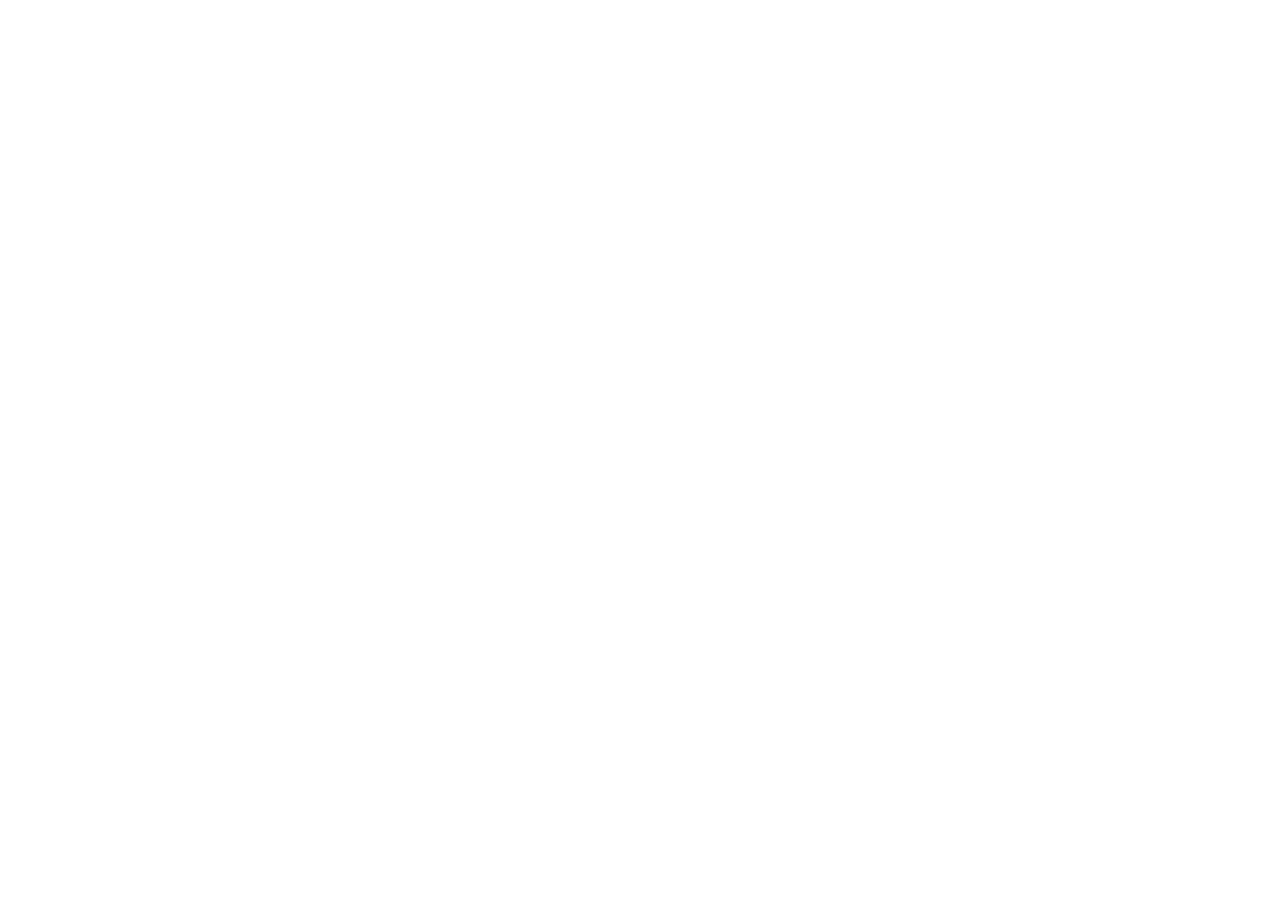
==== index.html @ d8d83580 "just connect the github" ====
<!doctype html>
<html lang="en">
  <head>
    <meta charset="utf-8">
    <meta name="viewport" content="width=device-width, initial-scale=1">
    <title>Geometry Genius</title>
    <link href="https://cdn.jsdelivr.net/npm/bootstrap@5.3.0-alpha1/dist/css/bootstrap.min.css" rel="stylesheet" integrity="sha384-GLhlTQ8iRABdZLl6O3oVMWSktQOp6b7In1Zl3/Jr59b6EGGoI1aFkw7cmDA6j6gD" crossorigin="anonymous">
    <link rel="stylesheet" href="style.css">
  </head>
  <body>
    
    <script src="https://cdn.jsdelivr.net/npm/bootstrap@5.3.0-alpha1/dist/js/bootstrap.bundle.min.js" integrity="sha384-w76AqPfDkMBDXo30jS1Sgez6pr3x5MlQ1ZAGC+nuZB+EYdgRZgiwxhTBTkF7CXvN" crossorigin="anonymous"></script>
    <script src="app.js"></script>
  </body>
</html>
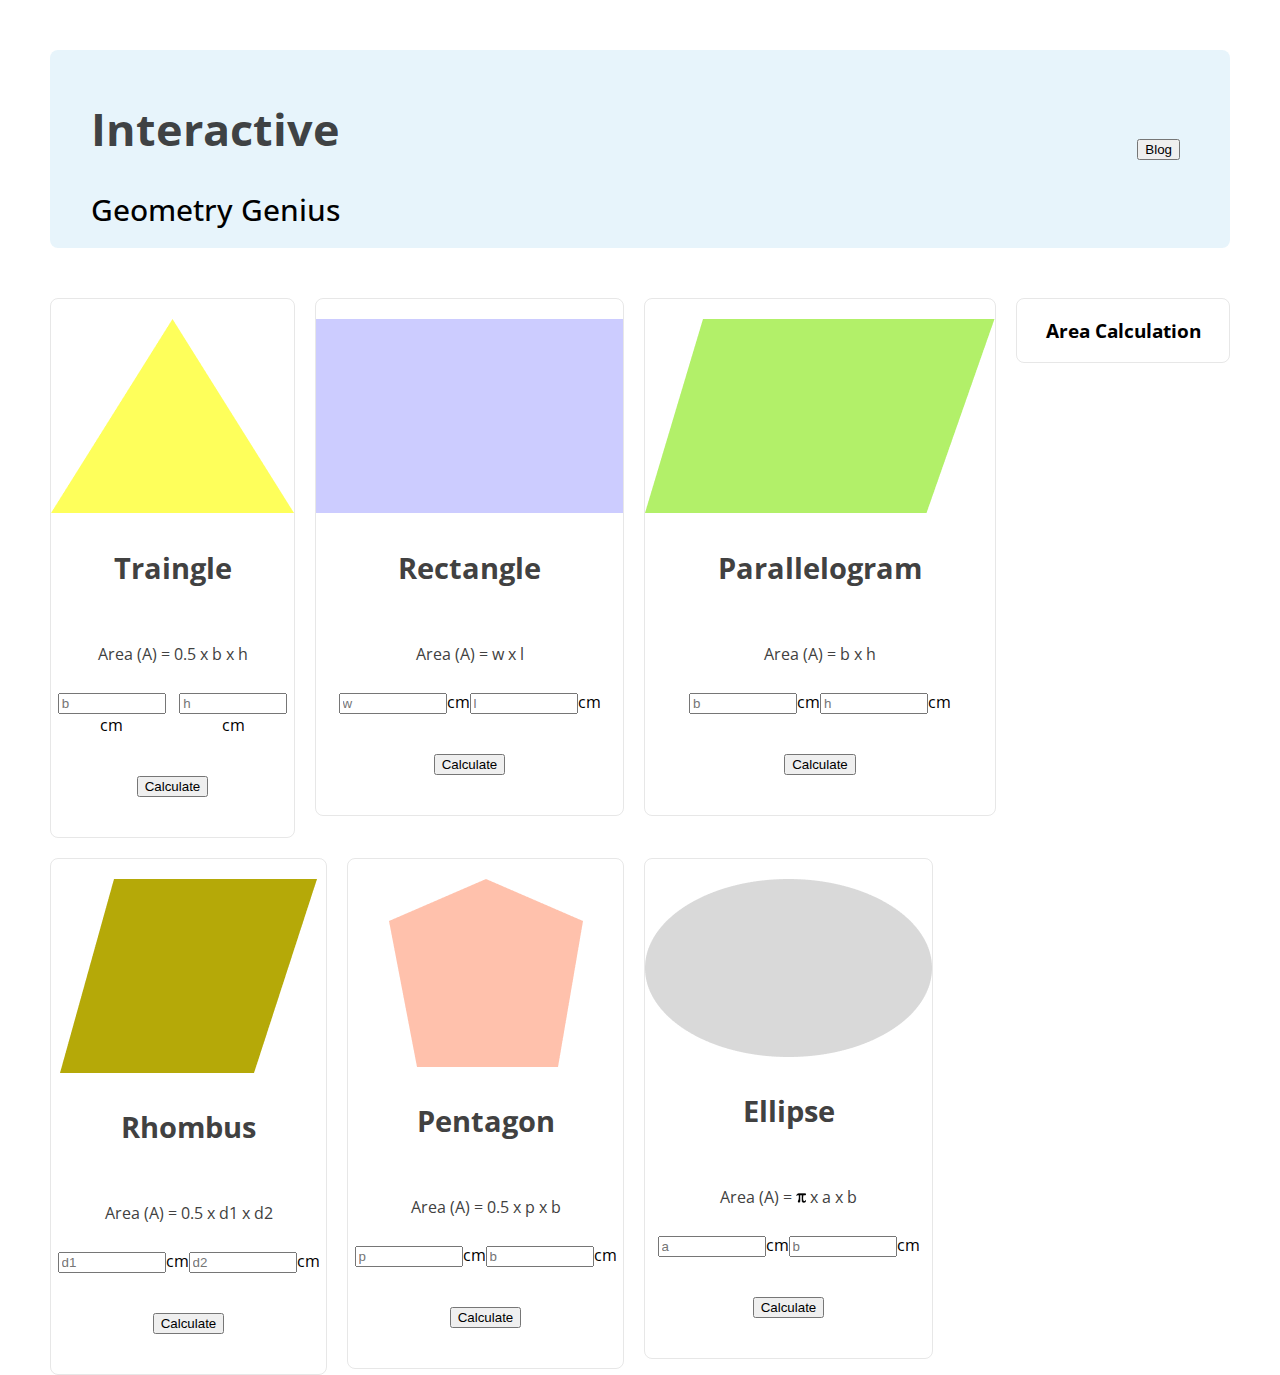
==== commit d93c8f74: "all the primry design completed.Its not a responsive website" ====
--- a/index.html
+++ b/index.html
@@ -1,15 +1,190 @@
-<!doctype html>
+<!DOCTYPE html>
 <html lang="en">
   <head>
-    <meta charset="utf-8">
-    <meta name="viewport" content="width=device-width, initial-scale=1">
+    <meta charset="utf-8" />
+    <meta name="viewport" content="width=device-width, initial-scale=1" />
     <title>Geometry Genius</title>
-    <link href="https://cdn.jsdelivr.net/npm/bootstrap@5.3.0-alpha1/dist/css/bootstrap.min.css" rel="stylesheet" integrity="sha384-GLhlTQ8iRABdZLl6O3oVMWSktQOp6b7In1Zl3/Jr59b6EGGoI1aFkw7cmDA6j6gD" crossorigin="anonymous">
-    <link rel="stylesheet" href="style.css">
+    <link
+      href="https://cdn.jsdelivr.net/npm/bootstrap@5.3.0-alpha1/dist/css/bootstrap.min.css"
+      rel="stylesheet"
+      integrity="sha384-GLhlTQ8iRABdZLl6O3oVMWSktQOp6b7In1Zl3/Jr59b6EGGoI1aFkw7cmDA6j6gD"
+      crossorigin="anonymous"
+    />
+    <link rel="stylesheet" href="style.css" />
   </head>
   <body>
-    
-    <script src="https://cdn.jsdelivr.net/npm/bootstrap@5.3.0-alpha1/dist/js/bootstrap.bundle.min.js" integrity="sha384-w76AqPfDkMBDXo30jS1Sgez6pr3x5MlQ1ZAGC+nuZB+EYdgRZgiwxhTBTkF7CXvN" crossorigin="anonymous"></script>
+    <header class="header-container">
+      <div class="header-title-part">
+        <div class="header-title"><h1>Interactive</h1></div>
+        <div class="header-sub-title">Geometry Genius</div>
+      </div>
+      <div class="blog">
+        <button class="blog-btn btn btn-primary">Blog</button>
+      </div>
+    </header>
+
+    <main>
+      <section>
+        <div class="first-row">
+
+                <!-- traingle - section -->
+
+          <div class="area-container">
+            <div class="area-section">
+              <div class="area-image">
+                <img src="images/triangle.png" alt="" />
+              </div>
+              <div class="area-title"><h3>Traingle</h3></div>
+              <div class="equation"><p>Area (A) = 0.5 x b x h</p></div>
+              <div class="area-input-field">
+                <div class="input-field me-3">
+                  <input type="text" placeholder="b" />cm
+                </div>
+                <div class="input-field">
+                  <input type="text" placeholder="h" />cm
+                </div>
+              </div>
+              <div class="btn">
+                <button class="btn btn-primary w-75">Calculate</button>
+              </div>
+            </div>
+          </div>
+
+            <!-- rectangle - section  -->
+
+          <div class="area-container">
+            <div class="area-section">
+              <div class="area-image">
+                <img src="images/rectangle.png" alt="" />
+              </div>
+              <div class="area-title"><h3>Rectangle</h3></div>
+              <div class="equation"><p>Area (A) = w x l</p></div>
+              <div class="area-input-field">
+                <div class="input-field me-3">
+                  <input type="text" placeholder="w" />cm
+                </div>
+                <div class="input-field">
+                  <input type="text" placeholder="l" />cm
+                </div>
+              </div>
+              <div class="btn">
+                <button class="btn btn-primary w-75">Calculate</button>
+              </div>
+            </div>
+          </div>
+
+            <!-- parallelogram - section  -->
+
+          <div class="area-container">
+            <div class="area-section">
+              <div class="area-image">
+                <img src="images/parallelogram.png" alt="" />
+              </div>
+              <div class="area-title"><h3>Parallelogram</h3></div>
+              <div class="equation"><p>Area (A) = b x h</p></div>
+              <div class="area-input-field">
+                <div class="input-field me-3">
+                  <input type="text" placeholder="b" />cm
+                </div>
+                <div class="input-field">
+                  <input type="text" placeholder="h" />cm
+                </div>
+              </div>
+              <div class="btn">
+                <button class="btn btn-primary w-75">Calculate</button>
+              </div>
+            </div>
+          </div>
+
+          <!-- calculation-section -->
+
+          <div class="area-calculate-container">
+            <div class="area-calculate-section">
+              <h3>Area Calculation</h3>
+            </div>
+          </div>
+        </div>
+
+                <!-- scecond row started -->
+
+        <div class="second-row">
+
+                <!-- rhombus section  -->
+
+            <div class="area-container">
+                <div class="area-section">
+                  <div class="area-image">
+                    <img src="images/rhombus.png" alt="" />
+                  </div>
+                  <div class="area-title"><h3>Rhombus</h3></div>
+                  <div class="equation"><p>Area (A) = 0.5 x d1 x d2</p></div>
+                  <div class="area-input-field">
+                    <div class="input-field me-3">
+                      <input type="text" placeholder="d1" />cm
+                    </div>
+                    <div class="input-field">
+                      <input type="text" placeholder="d2" />cm
+                    </div>
+                  </div>
+                  <div class="btn">
+                    <button class="btn btn-primary w-75">Calculate</button>
+                  </div>
+                </div>
+              </div>
+
+                    <!-- pentagon section -->
+
+              <div class="area-container">
+                <div class="area-section">
+                  <div class="area-image">
+                    <img src="images/pentagon.png" alt="" />
+                  </div>
+                  <div class="area-title"><h3>Pentagon</h3></div>
+                  <div class="equation"><p>Area (A) = 0.5 x p x b</p></div>
+                  <div class="area-input-field">
+                    <div class="input-field me-3">
+                      <input type="text" placeholder="p" />cm
+                    </div>
+                    <div class="input-field">
+                      <input type="text" placeholder="b" />cm
+                    </div>
+                  </div>
+                  <div class="btn">
+                    <button class="btn btn-primary w-75">Calculate</button>
+                  </div>
+                </div>
+              </div>
+
+                        <!-- ellipse section  -->
+
+              <div class="area-container">
+                <div class="area-section">
+                  <div class="area-image">
+                    <img src="images/ellipse.png" alt="" />
+                  </div>
+                  <div class="area-title"><h3>Ellipse</h3></div>
+                  <div class="equation"><p>Area (A) =  <img src="images/pi.png" alt="" class="pi-img"> x a x b</p></div>
+                  <div class="area-input-field">
+                    <div class="input-field me-3">
+                      <input type="text" placeholder="a" />cm
+                    </div>
+                    <div class="input-field">
+                      <input type="text" placeholder="b" />cm
+                    </div>
+                  </div>
+                  <div class="btn">
+                    <button class="btn btn-primary w-75">Calculate</button>
+                  </div>
+                </div>
+              </div>
+        </div>
+      </section>
+    </main>
+    <script
+      src="https://cdn.jsdelivr.net/npm/bootstrap@5.3.0-alpha1/dist/js/bootstrap.bundle.min.js"
+      integrity="sha384-w76AqPfDkMBDXo30jS1Sgez6pr3x5MlQ1ZAGC+nuZB+EYdgRZgiwxhTBTkF7CXvN"
+      crossorigin="anonymous"
+    ></script>
     <script src="app.js"></script>
   </body>
-</html>+</html>
--- a/style.css
+++ b/style.css
@@ -0,0 +1,106 @@
+@import url("https://fonts.googleapis.com/css2?family=Inter:wght@500;600&family=Open+Sans&display=swap");
+
+body {
+  margin: 0;
+  background-color: #ffffff;
+  font-family: "Inter", sans-serif;
+  font-family: "Open Sans", sans-serif;
+}
+
+/* header section  */
+
+.header-container {
+  background: rgba(16, 144, 216, 0.1);
+  border-radius: 8px;
+  display: flex;
+  justify-content: space-between;
+  margin: 50px;
+  align-items: center;
+}
+.header-title-part {
+  margin: 18px 41px;
+}
+.header-title h1 {
+  font-weight: 700;
+  font-size: 45px;
+  color: rgba(17, 17, 17, 0.8);
+}
+.header-sub-title {
+  font-weight: 500;
+  font-size: 30px;
+}
+.blog-btn {
+  margin-right: 50px;
+}
+
+/* first row section  */
+
+.first-row {
+  display: grid;
+  grid-template-columns: repeat(4, 1fr);
+  gap: 20px;
+  margin-left: 50px;
+  margin-right: 50px;
+  /* margin: 50px 50px; */
+}
+.area-section,
+.area-calculate-section {
+  box-sizing: border-box;
+  border: 1px solid rgba(17, 17, 17, 0.1);
+  border-radius: 8px;
+  text-align: center;
+  display: flex;
+  flex-direction: column;
+  /* justify-content: center; */
+}
+.area-image {
+  margin-top: 20px;
+  /* width: 243px;
+  height: 194px;
+  margin: 50px 10px; */
+  /* margin-top: 50px;
+  margin-bottom: 50px; */
+}
+.area-title {
+  font-weight: 700;
+  font-size: 25px;
+  color: #414141;
+}
+.equation {
+  margin-top: 10px;
+  margin-bottom: 10px;
+  font-weight: 400;
+  font-size: 16px;
+  color: #414141;
+}
+.btn {
+  margin-top: 20px;
+  margin-bottom: 20px;
+}
+.area-input-field {
+  display: flex;
+  justify-content: center;
+}
+.input-field input {
+  width: 100px;
+}
+.input-field input {
+  width: 100px;
+}
+.pi-img {
+  height: 10px;
+}
+
+/* second row section  */
+
+.second-row {
+  display: grid;
+  grid-template-columns: repeat(4, 1fr);
+  gap: 20px;
+  margin-top: 20px;
+  margin-left: 50px;
+  margin-right: 50px;
+  /* margin: 50px 50px; */
+}
+
+
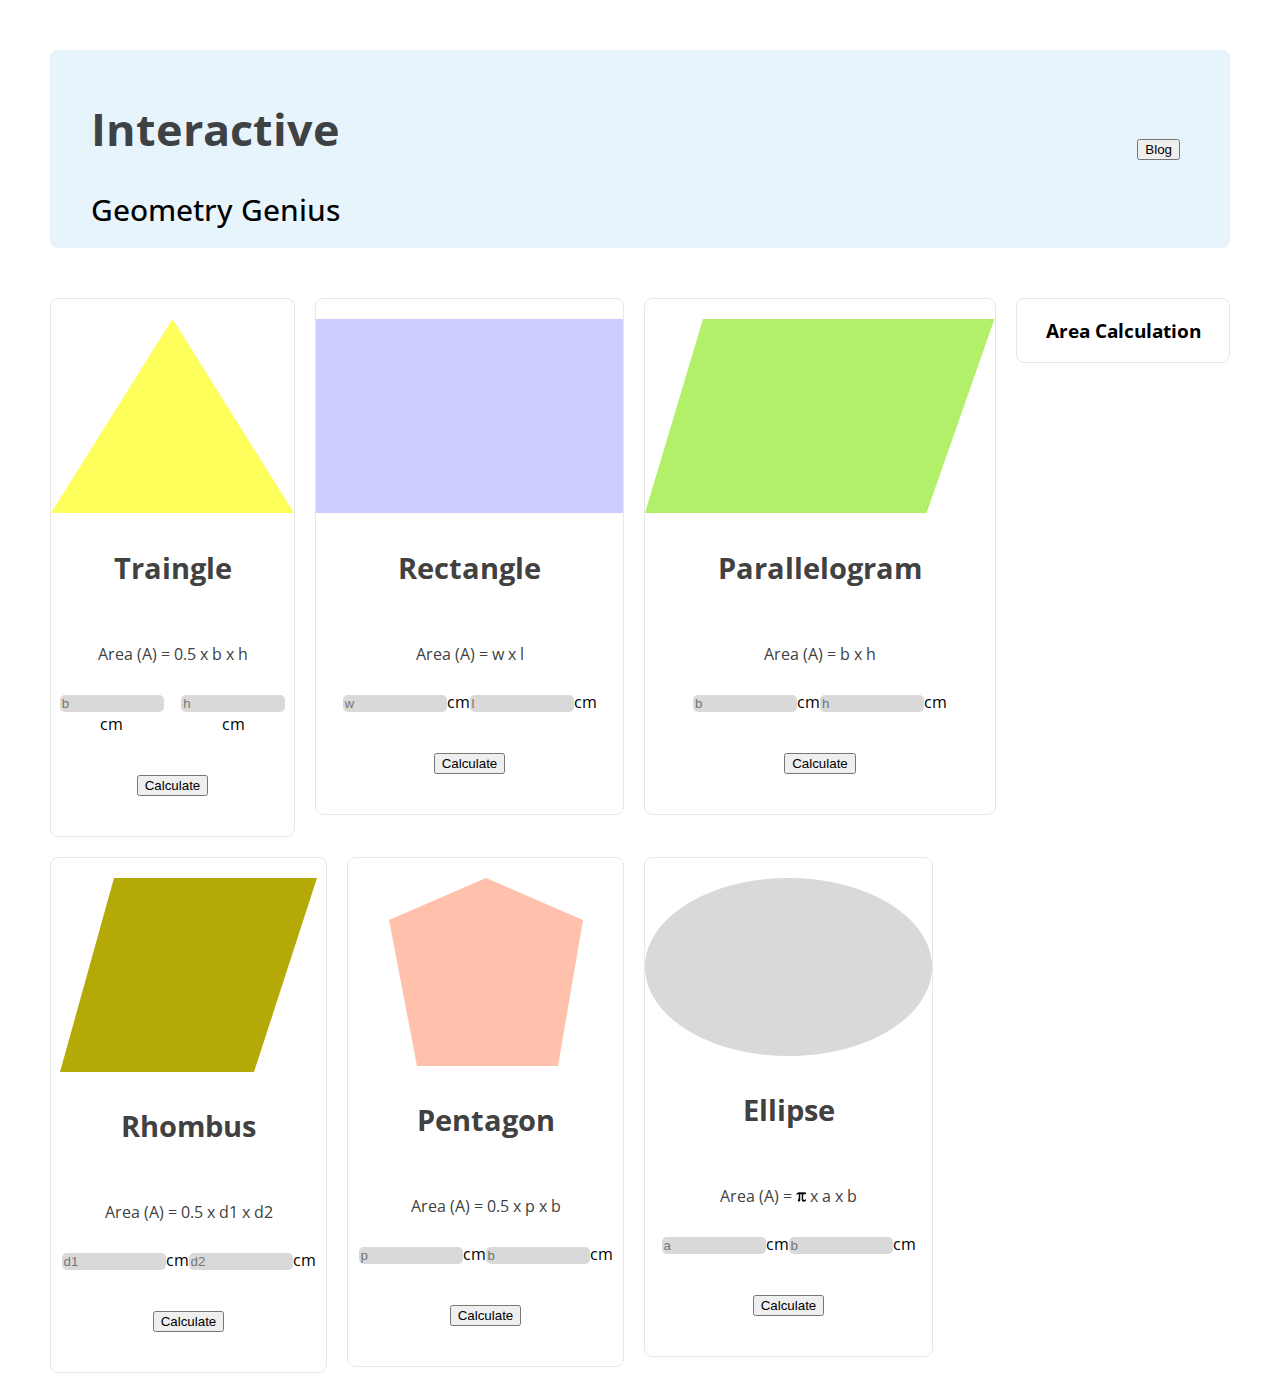
==== commit 5995ab67: "traingle add event listener added" ====
--- a/index.html
+++ b/index.html
@@ -38,14 +38,14 @@
               <div class="equation"><p>Area (A) = 0.5 x b x h</p></div>
               <div class="area-input-field">
                 <div class="input-field me-3">
-                  <input type="text" placeholder="b" />cm
+                  <input type="text" placeholder="b" id="tri-base-value"/>cm
                 </div>
                 <div class="input-field">
-                  <input type="text" placeholder="h" />cm
+                  <input type="text" placeholder="h" id="tri-height-value"/>cm
                 </div>
               </div>
               <div class="btn">
-                <button class="btn btn-primary w-75">Calculate</button>
+                <button class="btn btn-primary w-75" id="tri-btn">Calculate</button>
               </div>
             </div>
           </div>
--- a/style.css
+++ b/style.css
@@ -83,13 +83,14 @@
 }
 .input-field input {
   width: 100px;
-}
-.input-field input {
-  width: 100px;
+  border-radius: 5px;
+  background-color: #D9D9D9;
+  border: none;
 }
 .pi-img {
   height: 10px;
 }
+
 
 /* second row section  */
 
@@ -104,3 +105,48 @@
 }
 
 
+ /* media query section   */
+
+            /* small screen  */
+
+ @media screen and (max-width:576px){
+    .first-row {
+        display: grid;
+        grid-template-columns: repeat(1, 1fr);
+        gap: 20px;
+        margin-left: 50px;
+        margin-right: 50px;
+        /* margin: 50px 50px; */
+      }
+      .second-row {
+        display: grid;
+        grid-template-columns: repeat(1, 1fr);
+        gap: 20px;
+        margin-top: 20px;
+        margin-left: 50px;
+        margin-right: 50px;
+        /* margin: 50px 50px; */
+      }
+ }
+
+            /* medium screen  */
+@media screen and (min-width:577px) and (max-width:992px){
+    .first-row {
+        display: grid;
+        grid-template-columns: repeat(2, 1fr);
+        gap: 20px;
+        margin-left: 50px;
+        margin-right: 50px;
+        /* margin: 50px 50px; */
+      }
+      .second-row {
+        display: grid;
+        grid-template-columns: repeat(2, 1fr);
+        gap: 20px;
+        margin-top: 20px;
+        margin-left: 50px;
+        margin-right: 50px;
+        /* margin: 50px 50px; */
+      }
+}
+
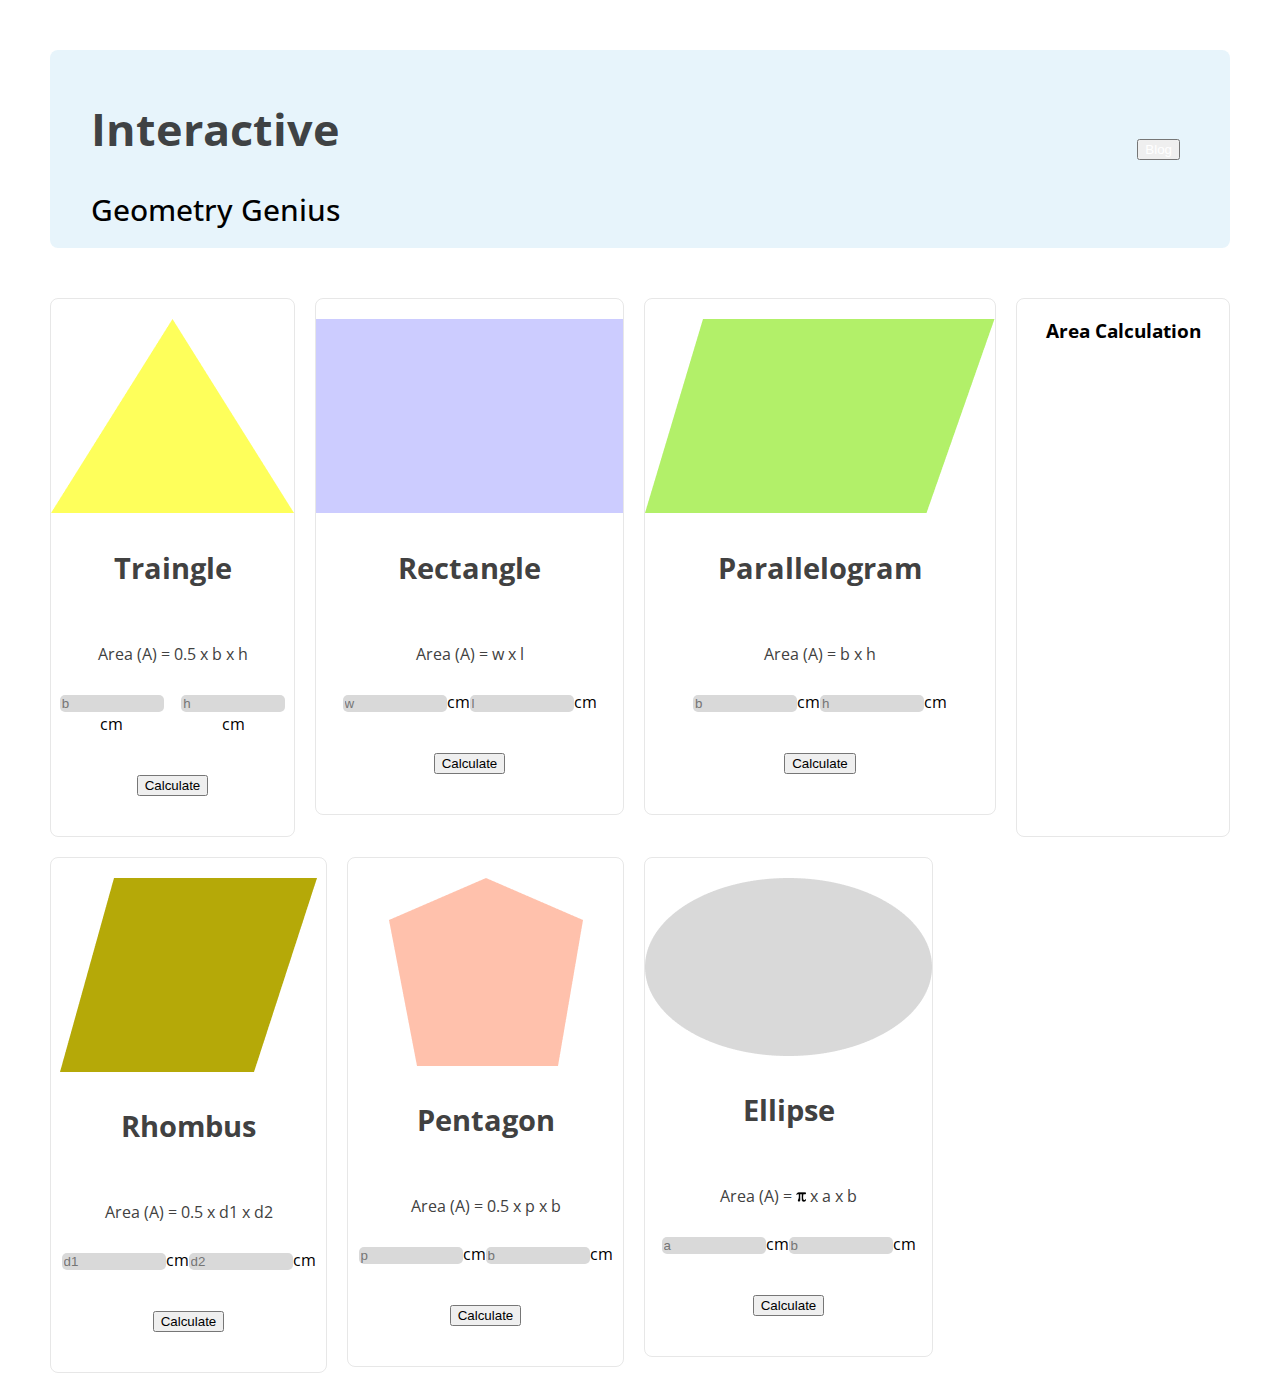
==== commit ed8cd268: "complete" ====
--- a/index.html
+++ b/index.html
@@ -10,7 +10,7 @@
       integrity="sha384-GLhlTQ8iRABdZLl6O3oVMWSktQOp6b7In1Zl3/Jr59b6EGGoI1aFkw7cmDA6j6gD"
       crossorigin="anonymous"
     />
-    <link rel="stylesheet" href="style.css" />
+    <link rel="stylesheet" href="style/style.css" />
   </head>
   <body>
     <header class="header-container">
@@ -19,7 +19,7 @@
         <div class="header-sub-title">Geometry Genius</div>
       </div>
       <div class="blog">
-        <button class="blog-btn btn btn-primary">Blog</button>
+        <button class="blog-btn btn btn-primary" id="blog-btn"><a href="blog.html" style="color: white;">Blog</a> </button>
       </div>
     </header>
 
@@ -29,7 +29,7 @@
 
                 <!-- traingle - section -->
 
-          <div class="area-container">
+          <div class="area-container" id="traingle-id">
             <div class="area-section">
               <div class="area-image">
                 <img src="images/triangle.png" alt="" />
@@ -52,7 +52,7 @@
 
             <!-- rectangle - section  -->
 
-          <div class="area-container">
+          <div class="area-container" id="rectangle-id">
             <div class="area-section">
               <div class="area-image">
                 <img src="images/rectangle.png" alt="" />
@@ -61,21 +61,21 @@
               <div class="equation"><p>Area (A) = w x l</p></div>
               <div class="area-input-field">
                 <div class="input-field me-3">
-                  <input type="text" placeholder="w" />cm
+                  <input type="text" placeholder="w" id="rect-w-value"/>cm
                 </div>
                 <div class="input-field">
-                  <input type="text" placeholder="l" />cm
+                  <input type="text" placeholder="l" id="rect-l-value"/>cm
                 </div>
               </div>
               <div class="btn">
-                <button class="btn btn-primary w-75">Calculate</button>
+                <button class="btn btn-primary w-75" id="rectangle-btn">Calculate</button>
               </div>
             </div>
           </div>
 
             <!-- parallelogram - section  -->
 
-          <div class="area-container">
+          <div class="area-container" id="parallelogram-id">
             <div class="area-section">
               <div class="area-image">
                 <img src="images/parallelogram.png" alt="" />
@@ -84,14 +84,14 @@
               <div class="equation"><p>Area (A) = b x h</p></div>
               <div class="area-input-field">
                 <div class="input-field me-3">
-                  <input type="text" placeholder="b" />cm
+                  <input type="text" placeholder="b" id="parallelogram-base"/>cm
                 </div>
                 <div class="input-field">
-                  <input type="text" placeholder="h" />cm
+                  <input type="text" placeholder="h" id="parallelogram-height"/>cm
                 </div>
               </div>
               <div class="btn">
-                <button class="btn btn-primary w-75">Calculate</button>
+                <button class="btn btn-primary w-75" id="parallelogram-btn">Calculate</button>
               </div>
             </div>
           </div>
@@ -99,8 +99,10 @@
           <!-- calculation-section -->
 
           <div class="area-calculate-container">
-            <div class="area-calculate-section">
-              <h3>Area Calculation</h3>
+            <h3>Area Calculation</h3>
+            <div class="area-calculate-section" id="area-calculate-section">
+              <ol id="order-list"></ol>
+              <!-- <div id="div-id"></div> -->
             </div>
           </div>
         </div>
@@ -111,7 +113,7 @@
 
                 <!-- rhombus section  -->
 
-            <div class="area-container">
+            <div class="area-container" id="rhombus-id">
                 <div class="area-section">
                   <div class="area-image">
                     <img src="images/rhombus.png" alt="" />
@@ -120,21 +122,21 @@
                   <div class="equation"><p>Area (A) = 0.5 x d1 x d2</p></div>
                   <div class="area-input-field">
                     <div class="input-field me-3">
-                      <input type="text" placeholder="d1" />cm
+                      <input type="text" placeholder="d1" id="rhombusd1"/>cm
                     </div>
                     <div class="input-field">
-                      <input type="text" placeholder="d2" />cm
+                      <input type="text" placeholder="d2" id="rhombusd2"/>cm
                     </div>
                   </div>
                   <div class="btn">
-                    <button class="btn btn-primary w-75">Calculate</button>
+                    <button class="btn btn-primary w-75" id="rhombus-btn">Calculate</button>
                   </div>
                 </div>
               </div>
 
                     <!-- pentagon section -->
 
-              <div class="area-container">
+              <div class="area-container" id="pentagon-id">
                 <div class="area-section">
                   <div class="area-image">
                     <img src="images/pentagon.png" alt="" />
@@ -143,21 +145,21 @@
                   <div class="equation"><p>Area (A) = 0.5 x p x b</p></div>
                   <div class="area-input-field">
                     <div class="input-field me-3">
-                      <input type="text" placeholder="p" />cm
+                      <input type="text" placeholder="p" id="pentagon-p"/>cm
                     </div>
                     <div class="input-field">
-                      <input type="text" placeholder="b" />cm
+                      <input type="text" placeholder="b" id="pentagon-b"/>cm
                     </div>
                   </div>
                   <div class="btn">
-                    <button class="btn btn-primary w-75">Calculate</button>
+                    <button class="btn btn-primary w-75" id="pentagon-btn">Calculate</button>
                   </div>
                 </div>
               </div>
 
                         <!-- ellipse section  -->
 
-              <div class="area-container">
+              <div class="area-container" id="ellipse-id">
                 <div class="area-section">
                   <div class="area-image">
                     <img src="images/ellipse.png" alt="" />
@@ -166,14 +168,14 @@
                   <div class="equation"><p>Area (A) =  <img src="images/pi.png" alt="" class="pi-img"> x a x b</p></div>
                   <div class="area-input-field">
                     <div class="input-field me-3">
-                      <input type="text" placeholder="a" />cm
+                      <input type="text" placeholder="a" id="ellipse-a"/>cm
                     </div>
                     <div class="input-field">
-                      <input type="text" placeholder="b" />cm
+                      <input type="text" placeholder="b" id="ellipse-b"/>cm
                     </div>
                   </div>
                   <div class="btn">
-                    <button class="btn btn-primary w-75">Calculate</button>
+                    <button class="btn btn-primary w-75" id="ellipse-btn">Calculate</button>
                   </div>
                 </div>
               </div>
@@ -185,6 +187,6 @@
       integrity="sha384-w76AqPfDkMBDXo30jS1Sgez6pr3x5MlQ1ZAGC+nuZB+EYdgRZgiwxhTBTkF7CXvN"
       crossorigin="anonymous"
     ></script>
-    <script src="app.js"></script>
+    <script src="js/app.js"></script>
   </body>
 </html>
--- a/style/style.css
+++ b/style/style.css
@@ -0,0 +1,156 @@
+@import url("https://fonts.googleapis.com/css2?family=Inter:wght@500;600&family=Open+Sans&display=swap");
+
+body {
+  margin: 0;
+  background-color: #ffffff;
+  font-family: "Inter", sans-serif;
+  font-family: "Open Sans", sans-serif;
+}
+
+/* header section  */
+
+.header-container {
+  background: rgba(16, 144, 216, 0.1);
+  border-radius: 8px;
+  display: flex;
+  justify-content: space-between;
+  margin: 50px;
+  align-items: center;
+}
+.header-title-part {
+  margin: 18px 41px;
+}
+.header-title h1 {
+  font-weight: 700;
+  font-size: 45px;
+  color: rgba(17, 17, 17, 0.8);
+}
+.header-sub-title {
+  font-weight: 500;
+  font-size: 30px;
+}
+.blog-btn {
+  margin-right: 50px;
+}
+.blog-btn a{
+  text-decoration: none;
+}
+
+/* first row section  */
+
+.first-row {
+  display: grid;
+  grid-template-columns: repeat(4, 1fr);
+  gap: 20px;
+  margin-left: 50px;
+  margin-right: 50px;
+  /* margin: 50px 50px; */
+}
+.area-section,
+.area-calculate-container {
+  box-sizing: border-box;
+  border: 1px solid rgba(17, 17, 17, 0.1);
+  border-radius: 8px;
+  text-align: center;
+  display: flex;
+  flex-direction: column;
+  /* justify-content: center; */
+}
+
+.area-image {
+  margin-top: 20px;
+  /* width: 243px;
+  height: 194px;
+  margin: 50px 10px; */
+  /* margin-top: 50px;
+  margin-bottom: 50px; */
+}
+.area-title {
+  font-weight: 700;
+  font-size: 25px;
+  color: #414141;
+}
+.equation {
+  margin-top: 10px;
+  margin-bottom: 10px;
+  font-weight: 400;
+  font-size: 16px;
+  color: #414141;
+}
+.btn {
+  margin-top: 20px;
+  margin-bottom: 20px;
+}
+.area-input-field {
+  display: flex;
+  justify-content: center;
+}
+.input-field input {
+  width: 100px;
+  border-radius: 5px;
+  background-color: #D9D9D9;
+  border: none;
+}
+.pi-img {
+  height: 10px;
+}
+
+
+/* second row section  */
+
+.second-row {
+  display: grid;
+  grid-template-columns: repeat(4, 1fr);
+  gap: 20px;
+  margin-top: 20px;
+  margin-left: 50px;
+  margin-right: 50px;
+  /* margin: 50px 50px; */
+}
+
+
+ /* media query section   */
+
+            /* small screen  */
+
+ @media screen and (max-width:576px){
+    .first-row {
+        display: grid;
+        grid-template-columns: repeat(1, 1fr);
+        gap: 20px;
+        margin-left: 50px;
+        margin-right: 50px;
+        /* margin: 50px 50px; */
+      }
+      .second-row {
+        display: grid;
+        grid-template-columns: repeat(1, 1fr);
+        gap: 20px;
+        margin-top: 20px;
+        margin-left: 50px;
+        margin-right: 50px;
+        /* margin: 50px 50px; */
+      }
+ }
+
+            /* medium screen  */
+@media screen and (min-width:577px) and (max-width:992px){
+    .first-row {
+        display: grid;
+        grid-template-columns: repeat(2, 1fr);
+        gap: 20px;
+        margin-left: 50px;
+        margin-right: 50px;
+        /* margin: 50px 50px; */
+      }
+      .second-row {
+        display: grid;
+        grid-template-columns: repeat(2, 1fr);
+        gap: 20px;
+        margin-top: 20px;
+        margin-left: 50px;
+        margin-right: 50px;
+        /* margin: 50px 50px; */
+      }
+}
+
